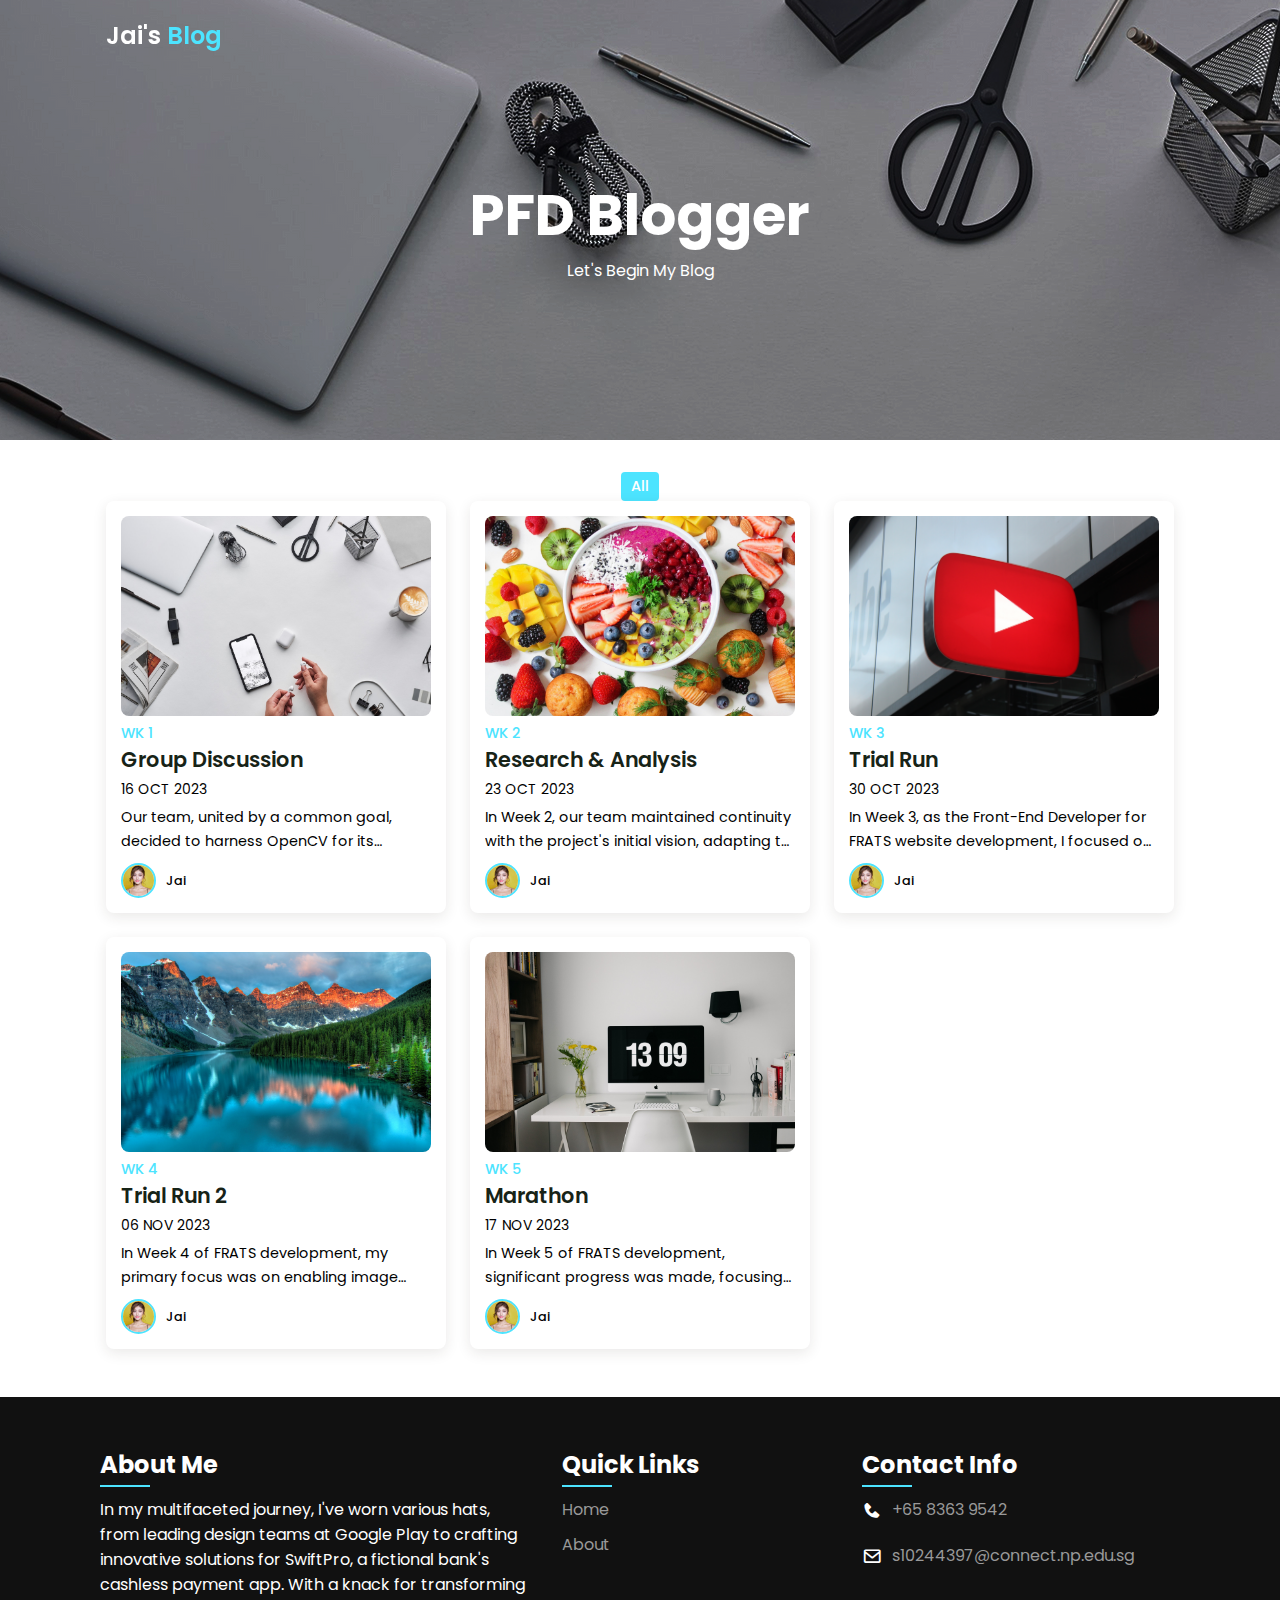
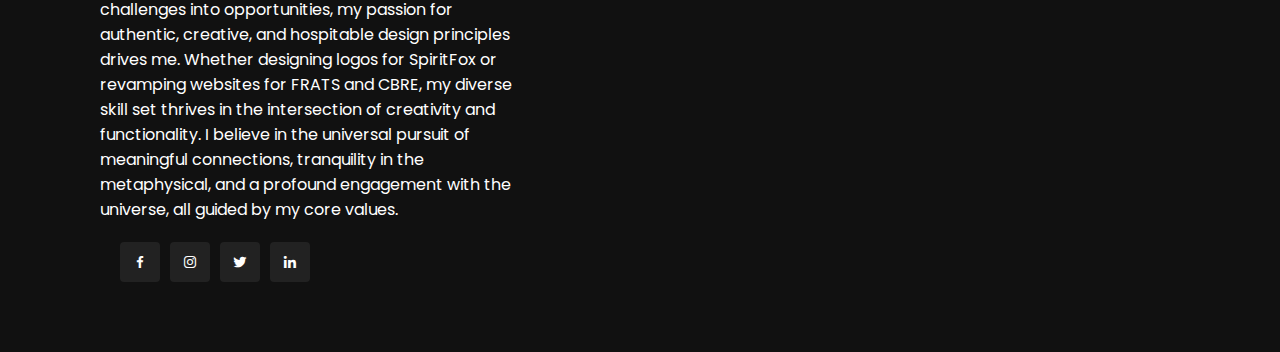
==== Blog-Tutorial-master/index.html @ bc8f225d "PFD BLOG Commit 1.1" ====
<!DOCTYPE html>
<html lang="en">

<head>
    <meta charset="UTF-8">
    <meta http-equiv="X-UA-Compatible" content="IE=edge">
    <meta name="viewport" content="width=device-width, initial-scale=1.0">
    <title>PFD Blogger</title>
    <!-- Box-icon -->
    <link href='https://unpkg.com/boxicons@2.1.4/css/boxicons.min.css' rel='stylesheet'>
    <link rel="stylesheet" href="style.css">
</head>

<body>
    <header>
        <div class="nav container">
            <a href="#" class="logo">Jai's <span>Blog</span></a>
        </div>
    </header>

    <section class="home" id="home">
        <div class="home-text container">
            <h2 class="home-title">PFD Blogger</h2>
            <span class="home-subtitle">Let's Begin My Blog</span>
        </div>
    </section>

    <div class="post-filter container">
        <span class="filter-item active-filter" data-filter="all">All</span>
    </div>

    <div class="post container">
        <!-- Post 1 -->

        <div class="post-box tech">
            <a href="wk1.html">
                <img src="images/img1.jpg" alt="" class="post-img">
                <h2 class="category">WK 1</h2>
                <a href="#" class="post-title">Group Discussion</a>
                <span class="post-date">16 Oct 2023</span>
                <p class="post-description">
                    Our team, united by a common goal, decided to harness OpenCV for its advanced facial recognition and
                    tracking capabilities. Key components include:
                </p>
                <div class="profile">
                    <img src="images/testi1.jpg" alt="" class="profile-img">
                    <span class="profile-name">Jai</span>
                </div>
            </a>
        </div>

        <!-- Post 2 -->

        <div class="post-box food">
            <a href="wk2.html">
                <img src="images/img2.jpg" alt="" class="post-img">
                <h2 class="category">WK 2</h2>
                <a href="#" class="post-title">Research & Analysis</a>
                <span class="post-date">23 Oct 2023</span>
                <p class="post-description">In Week 2, our team maintained continuity with the project's initial vision,
                    adapting to the
                    unavailability of a dedicated camera by using laptop or phone cameras temporarily. We established a
                    Git
                    repository for version control and collaborative efficiency.
                    <br><br> As the Front-End Developer, my focus was on creating a foundational HTML website using
                    laptop
                    cameras
                    for image capture. Simultaneously, I delved into extensive research on design aspects, including
                    aesthetic elements, color schemes, and user-friendly features. This thorough exploration ensures our
                    website is not only functional but also visually appealing and intuitive.
                    <br><br>
                    Moving forward, our team is poised for strategic enhancements based on the initial setup. The Git
                    repository will facilitate seamless collaboration, supporting our progress through project stages.
                    The
                    synergy between research, HTML implementation, and ongoing collaboration sets a solid foundation for
                    the
                    success of our Facial Recognition Attendance Taking System, emphasizing our commitment to delivering
                    a
                    robust, aesthetically pleasing, and user-friendly solution.
                </p>
                </p>
                <div class="profile">
                    <img src="images/testi1.jpg" alt="" class="profile-img">
                    <span class="profile-name">Jai</span>
                </div>
            </a>
        </div>

        <!-- Post 3 -->

        <div class="post-box food">
            <a href="wk3.html">
                <img src="images/img3.jpg" alt="" class="post-img">
                <h2 class="category">WK 3</h2>
                <a href="#" class="post-title">Trial Run</a>
                <span class="post-date">30 Oct 2023</span>
                <p class="post-description">In Week 3, as the Front-End Developer for FRATS website development, I
                    focused
                    on creating a visually appealing
                    and user-friendly interface. For the homepage, I crafted a clean design in line with FRATS'
                    identity,
                    utilizing
                    a white space background and the primary color, Purple. The main page design prioritized a seamless
                    and
                    intuitive user experience for capturing and uploading attendance photos. Additionally, I designed a
                    logo
                    featuring a human figure with a fingerprint, symbolizing our biometric focus and security
                    commitment.
                    FRATS aims
                    to offer a contactless, scalable, and affordable AI-powered attendance system. In the coming weeks,
                    I'll
                    continue refining the website's front-end for an enhanced user experience, sharing updates on
                    challenges
                    and
                    solutions.</p>
                <div class="profile">
                    <img src="images/testi1.jpg" alt="" class="profile-img">
                    <span class="profile-name">Jai</span>
                </div>
            </a>
        </div>

        <!-- Post 4 -->

        <div class="post-box news">
            <a href="wk4.html">
                <img src="images/img4.jpg" alt="" class="post-img">
                <h2 class="category">WK 4</h2>
                <a href="#" class="post-title">Trial Run 2</a>
                <span class="post-date">06 Nov 2023</span>
                <p class="post-description">In Week 4 of FRATS development, my primary focus was on enabling image
                    uploads
                    to the SQLite database
                    for OpenCV use. I enhanced functionality with a new "upload" button and user data entry.
                    Dissatisfied with the light theme, I revamped the interface with a full black background, a
                    red-orange color scheme, and a contrasting blue-purplish theme.

                    A challenge involves manual image insertion; the goal is seamless automation for a better user
                    experience and data integrity.

                    Moving forward, my focus is resolving this challenge, aiming for direct image insertion into the
                    SQLite database through Flask. Success will pave the way for integrating OpenCV into the FRATS
                    website, a crucial step in achieving project goals.

                    Throughout development, I am committed to providing detailed explanations, ensuring clarity in
                    database functionality integration and preparing for OpenCV incorporation into the FRATS website.
                </p>
                <div class="profile">
                    <img src="images/testi1.jpg" alt="" class="profile-img">
                    <span class="profile-name">Jai</span>
                </div>
            </a>
        </div>

        <!-- Post 5 -->

        <div class="post-box tech">
            <a href="wk5.html">
                <img src="images/img5.jpg" alt="" class="post-img">
                <h2 class="category">WK 5</h2>
                <a href="#" class="post-title">Marathon</a>
                <span class="post-date">17 Nov 2023</span>
                <p class="post-description">In Week 5 of FRATS development, significant progress was made, focusing on
                    crucial functionalities and
                    overcoming challenges. The first day addressed frontend challenges, enhancing responsiveness, and
                    resolving popup confirmation issues. Simultaneously, we successfully tackled image insertion into
                    the
                    SQLite3 database.
                    <br><br>
                    Over the next two days, efforts shifted to optimizing website responsiveness for various devices,
                    ensuring a seamless user experience. We expanded system capabilities by developing a signup and
                    login
                    system.
                    Challenges included communication gaps with Flask for the backend, requiring adjustments to HTML/CSS
                    code. Looking ahead, tasks include consolidating databases, implementing a notification system, and
                    addressing the "Forgot Password" feature.
                    <br><br>
                    The team remains dedicated to a meticulous approach, ensuring seamless integration of all FRATS
                    website
                    components. Valuable learning experiences from challenges underscore the collaborative effort
                    essential
                    for project success.
                </p>
                <div class="profile">
                    <img src="images/testi1.jpg" alt="" class="profile-img">
                    <span class="profile-name">Jai</span>
                </div>
            </a>
        </div>


    </div>

    <footer>
        <div class="footer-container">
            <div class="sec aboutus">
                <h2>About Me</h2>
                <p>In my multifaceted journey, I've worn various hats, from leading design teams at Google Play to
                    crafting innovative solutions for SwiftPro, a fictional bank's cashless payment app. With a knack
                    for transforming challenges into opportunities, my passion for authentic, creative, and hospitable
                    design principles drives me. Whether designing logos for SpiritFox or revamping websites for FRATS
                    and CBRE, my diverse skill set thrives in the intersection of creativity and functionality. I
                    believe in the universal pursuit of meaningful connections, tranquility in the metaphysical, and a
                    profound engagement with the universe, all guided by my core values.</p>
                <ul class="sci">
                    <li><a href="#"><i class="bx bxl-facebook"></i></a></li>
                    <li><a href="#"><i class="bx bxl-instagram"></i></a></li>
                    <li><a href="#"><i class="bx bxl-twitter"></i></a></li>
                    <li><a href="#"><i class="bx bxl-linkedin"></i></a></li>
                </ul>
            </div>
            <div class="sec quicklinks">
                <h2>Quick Links</h2>
                <ul>
                    <li><a href="#">Home</a></li>
                    <li><a href="#">About</a></li>
                </ul>
            </div>
            <div class="sec contactBx">
                <h2>Contact Info</h2>
                <ul class="info">
                    <li>
                        <span><i class='bx bxs-phone'></i></span>
                        <span>+65 8363 9542</span>
                    </li>
                    <li>
                        <span><i class='bx bx-envelope'></i></span>
                        <p><a href="mailto:codemyhobby9@gmail.com">s10244397@connect.np.edu.sg</a></p>
                    </li>
                </ul>
            </div>
        </div>
    </footer>

    <script src="https://cdnjs.cloudflare.com/ajax/libs/jquery/3.6.1/jquery.min.js"
        integrity="sha512-aVKKRRi/Q/YV+4mjoKBsE4x3H+BkegoM/em46NNlCqNTmUYADjBbeNefNxYV7giUp0VxICtqdrbqU7iVaeZNXA=="
        crossorigin="anonymous" referrerpolicy="no-referrer"></script>
    <script src="main.js"></script>
</body>

</html>
---- Blog-Tutorial-master/style.css ----
@import url('https://fonts.googleapis.com/css2?family=Poppins:ital,wght@0,600;0,700;1,400&display=swap');

* {
    font-family: 'Poppins', sans-serif;
    margin: 0;
    padding: 0;
    scroll-behavior: smooth;
    scroll-padding-top: 2rem;
    box-sizing: border-box;
}

/* root values */
:root {
    --container-color: #1a1e21;
    --second-color: rgba(77, 228, 255);
    --text-color: #172317;
    --bg-color: #fff;
}

::selection {
    color: var(--bg-color);
    background: var(--second-color);
}

a {
    text-decoration: none;
}

li {
    list-style: none;
}

img {
    width: 100%;
}

section {
    padding: 3rem 0 2rem;
}

.container {
    max-width: 1068px;
    margin: auto;
    width: 100%;
}

a {
    color: #fff;
}

/* Header */
header {
    position: fixed;
    top: 0;
    left: 0;
    width: 100%;
    z-index: 200;
}

header.shadow {
    background: var(--bg-color);
    box-shadow: 0 1px 4px hsl(0 4% 14% / 10%);
    transition: .5s;
}

header.shadow .logo {
    color: var(--text-color);
}

.nav {
    display: flex;
    align-items: center;
    justify-content: space-between;
    padding: 18px 0;
}

.logo {
    font-size: 1.5rem;
    font-weight: 600;
    color: var(--bg-color);
}

.logo span {
    color: var(--second-color);
}

.login {
    padding: 8px 14px;
    text-transform: uppercase;
    font-weight: 500;
    border-radius: 4px;
    background: var(--second-color);
    color: var(--bg-color);
}

.login:hover {
    background: hsl(199, 98%, 56%);
    transition: .5s;
}

.home {
    width: 100%;
    min-height: 440px;
    background: url("images/banner2.png");
    display: grid;
    justify-content: center;
    align-items: center;
}

.home-text {
    color: var(--bg-color);
    text-align: center;
}

.home-title {
    font-size: 3.5rem;
}

.home-subtitle {
    font-size: 1rem;
    font-weight: 400;
}

.about {
    position: relative;
    width: 100%;
    display: flex !important;
    justify-content: center;
    align-items: center;
}

.about .contentBx {
    max-width: 50%;
    width: 50%;
    text-align: left;
    padding-right: 40px;
}

.titleText {
    font-weight: 600;
    color: #111;
    font-size: 2rem;
    margin-bottom: 10px;
}

.title-text {
    color: #111;
    font-size: 0.75em;
}

.about .imgBx {
    position: relative;
    min-width: 50%;
    width: 50%;
    min-height: 500px;
}

.btn2 {
    position: relative;
    display: inline-block;
    margin-top: 30px;
    padding: 10px 30px;
    background: #fff;
    border: .8px solid #111;
    color: #333;
    text-decoration: none;
    transition: 0.5s;
}

.btn2:hover {
    background-color: var(--second-color);
    border: none;
    color: #fff;
}

.post-filter {
    display: flex;
    justify-content: center;
    align-items: center;
    column-gap: 1.5rem;
    margin-top: 2rem !important;
}

.filter-item {
    font-size: 0.9rem;
    font-weight: 500;
    cursor: pointer;
}

.active-filter {
    background: var(--second-color);
    color: var(--bg-color);
    padding: 4px 10px;
    border-radius: 4px;
}

.post {
    display: grid;
    grid-template-columns: repeat(auto-fit, minmax(280px, auto));
    justify-content: center;
    gap: 1.5rem;
}

.post-box {
    background: var(--bg-color);
    box-shadow: 0 4px 14px hsl(35deg 25% 15% / 10%);
    padding: 15px;
    border-radius: 0.5rem;
}

.post-img {
    width: 100%;
    height: 200px;
    object-fit: cover;
    object-position: center;
    border-radius: 0.5rem;
}

.category {
    font-size: 0.9rem;
    font-weight: 500;
    text-transform: uppercase;
    color: var(--second-color);
}

.post-title {
    font-size: 1.3rem;
    font-weight: 600;
    color: var(--text-color);
    display: -webkit-box;
    -webkit-line-clamp: 2;
    -webkit-box-orient: vertical;
    overflow: hidden;
}

.post-date {
    display: flex;
    font-size: 0.875rem;
    text-transform: uppercase;
    margin-top: 4px;
    font-weight: 400;
}

.post-description {
    font-size: 0.9rem;
    line-height: 1.5rem;
    margin: 5px 0 10px;
    display: -webkit-box;
    -webkit-line-clamp: 2;
    -webkit-box-orient: vertical;
    overflow: hidden;
}

.profile {
    display: flex;
    align-items: center;
    gap: 10px;
}

.profile-img {
    width: 35px;
    height: 35px;
    border-radius: 50%;
    object-fit: cover;
    object-position: center;
    border: 2px solid var(--second-color);
}

.profile-name {
    font-size: .8rem;
    font-weight: 500;
}

footer {
    position: relative;
    width: 100%;
    height: auto;
    padding: 50px 100px;
    margin-top: 3rem;
    background: #111;
    display: flex;
    font-family: sans-serif;
    justify-content: space-between;
}

.footer-container {
    display: flex;
    justify-content: space-between;
    flex-wrap: wrap;
    flex-direction: row;
}

.footer-container .sec {
    margin-right: 30px;
}

.footer-container .sec.aboutus {
    width: 40%;
}

.footer-container h2 {
    position: relative;
    color: #fff;
    margin-bottom: 15px;
}

.footer-container h2::before {
    content: '';
    position: absolute;
    bottom: -5px;
    left: 0;
    width: 50px;
    height: 2px;
    background: rgb(77, 228, 255);
}

footer p {
    color: #fff;
}

.sci {
    margin: 20px;
    display: flex;
}

.sci li {
    list-style: none;
}

.sci li a {
    display: inline-block;
    width: 40px;
    height: 40px;
    background: #222;
    display: flex;
    justify-content: center;
    align-items: center;
    margin-right: 10px;
    text-decoration: none;
    border-radius: 4px;
    transition: .5s;
}

.sci li a:hover {
    background: rgb(77, 228, 255);
}

.sci i a .bx {
    color: #fff;
    font-size: 20px;
}

.quicklinks {
    position: relative;
    width: 25%;
}

.quicklinks ul li {
    list-style: none;
}

.quicklinks ul li a {
    color: #999;
    text-decoration: none;
    margin-bottom: 10px;
    display: inline-block;
    transition: .3s;
}

.quicklinks ul li a:hover {
    color: #fff;
}

.footer-container .contactBx {
    width: calc(35% - 60px);
    margin-right: 0 !important;
}

.contactBx .info {
    position: relative;
}

.contactBx .info li {
    display: flex !important;
    margin-bottom: 16px;
}

.contactBx .info li span:nth-child(1) {
    color: #fff;
    font-size: 20px;
    margin-right: 10px;
}

.contactBx .info li span {
    color: #999;
}

.contactBx .info li a {
    color: #999;
    text-decoration: none;
    transition: .5s;
}

.contactBx .info li a:hover {
    color: #fff;
}

@media (max-width: 1060px) {
    .container {
        margin: 0 auto;
        width: 95%;
    }

    .home-text {
        width: 100%
    }
}

@media (max-width: 768px) {
    .nav {
        padding: 10px 0;
    }

    section {
        padding: 2rem 0 !important;
    }

    .header-content {
        margin-top: 3rem !important;
    }

    .home {
        min-height: 380px;
    }

    .home-title {
        font-size: 3rem;
    }

    .header-title {
        font-size: 2rem;
    }

    .header-img {
        height: 370px;
    }

    .about {
        flex-direction: column;
    }

    .about .contentBx {
        min-width: 100%;
        width: 100%;
        text-align: center;
        padding-right: 0px;
    }

    .about .contentBx,
    .about .imgBx {
        min-width: 100%;
        width: 100%;
        padding-right: 0px;
        text-align: center;
    }

    .about .imgBx {
        min-height: 250px;
    }

    .btn2 {
        margin-bottom: 30px;
    }

    .post-header {
        height: 435px;
    }

    .post-header {
        margin-top: 9rem !important;
    }
}

@media (max-width: 570px) {
    .post-header {
        height: 390px;
    }

    .header-title {
        width: 100%;
    }

    .header-img {
        height: 340px;
    }
}

@media (max-width: 396px) {
    .home-title {
        font-size: 2rem;
    }

    .home-subtitle {
        font-size: 0.9rem;
    }

    .home {
        min-height: 300px;
    }

    .post-box {
        padding: 10px;
    }

    .header-title {
        font-size: 1.4rem;
    }

    .header-img {
        height: 240px;
    }

    .post-header {
        height: 335px;
    }

    .header-img {
        height: 340px;
    }
}

/* Footer Media Query */
@media (max-width: 991px) {
    footer {
        padding: 40px;
        font-size: 20px;
    }

    footer .footer-container {
        flex-direction: column;
    }

    footer .footer-container .sec {
        margin-right: 0;
        margin-bottom: 40px;
    }

    footer .footer-container .sec.aboutus {
        width: 100% !important;
    }

    footer .footer-container .quicklinks {
        width: 100%;
    }

    footer .footer-container .contactBx {
        width: 100%;
    }
}
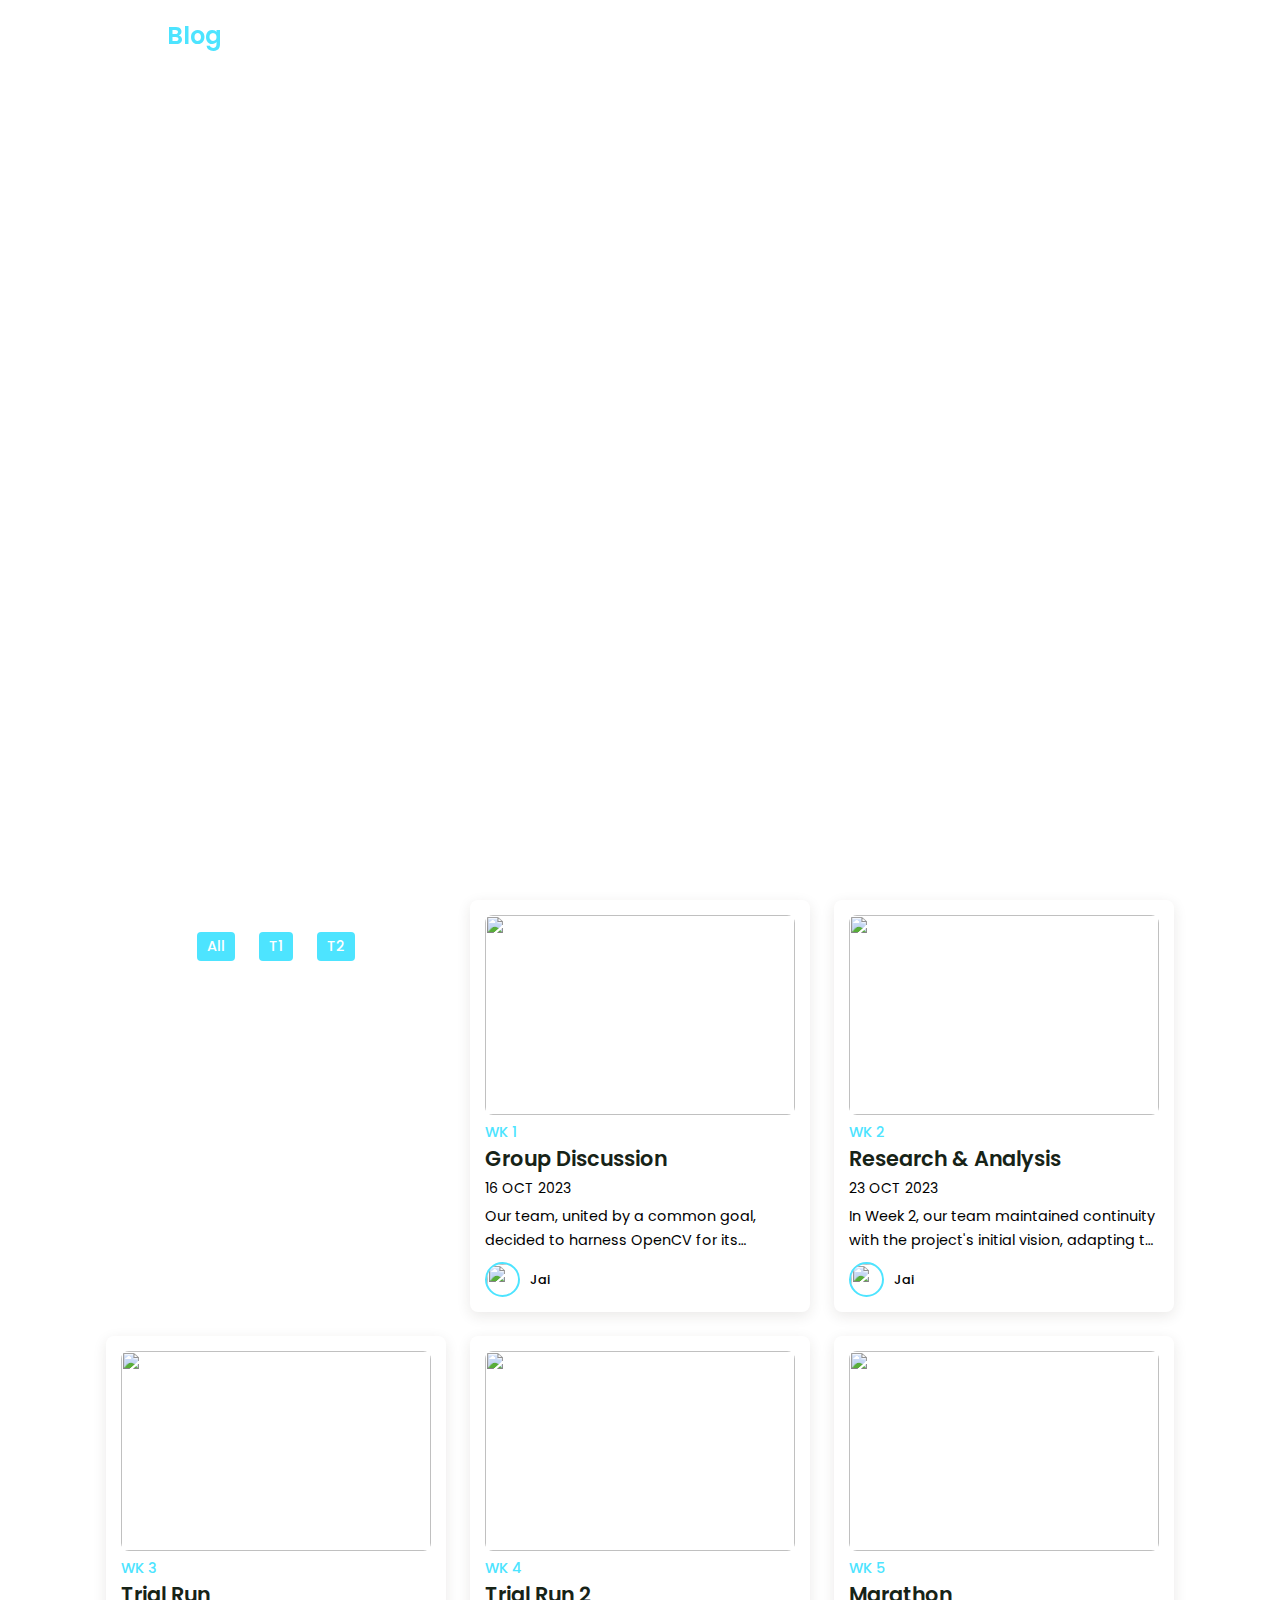
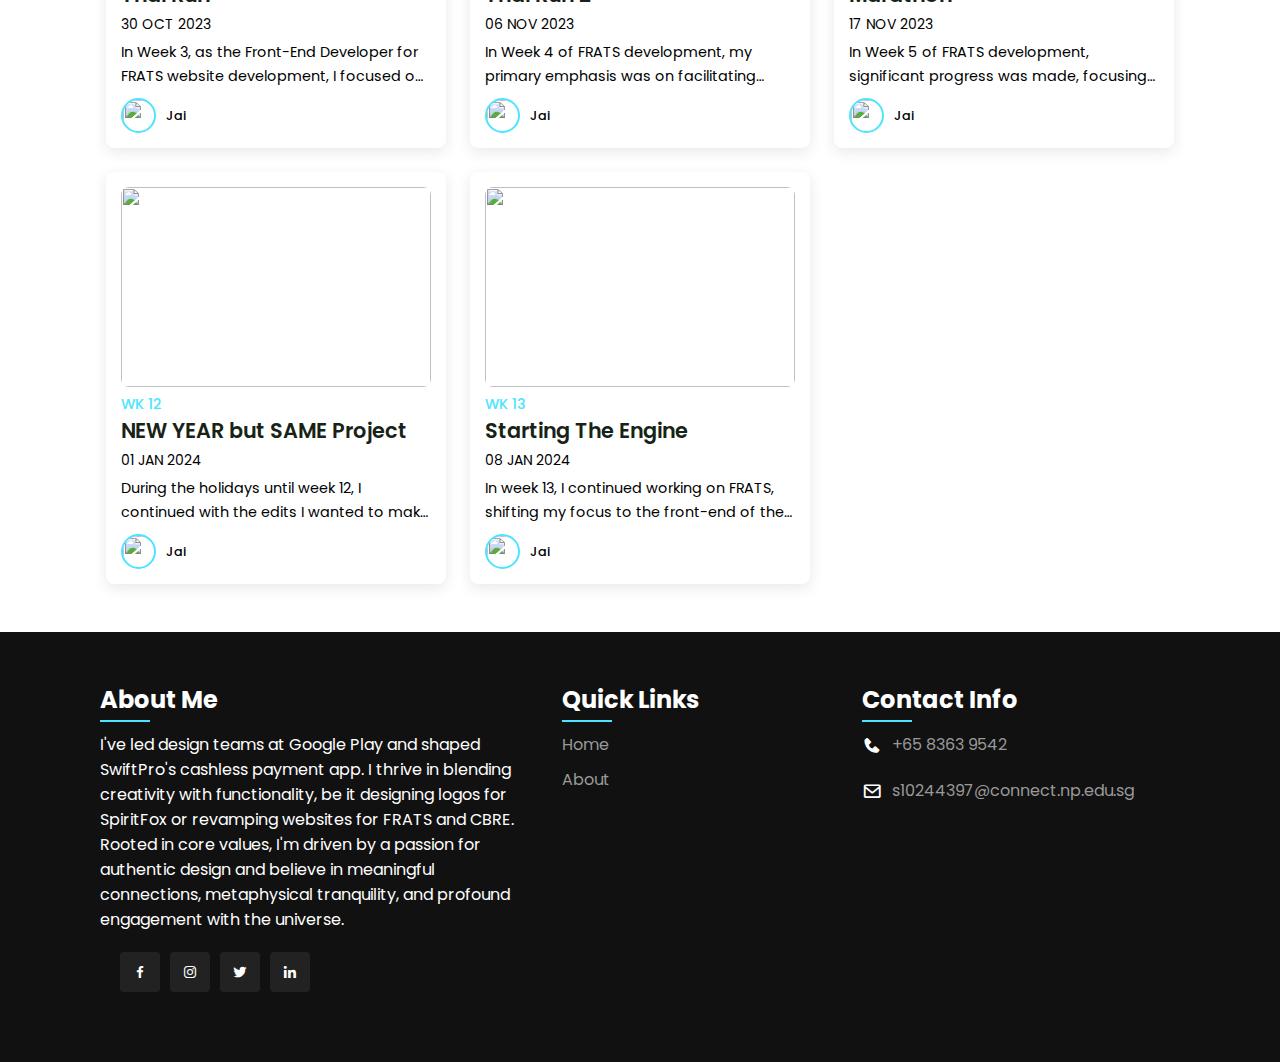
==== commit 3d8b9ccc: "PFD Blog Commit 1.2" ====
--- a/Blog-Tutorial-master/index.html
+++ b/Blog-Tutorial-master/index.html
@@ -14,7 +14,14 @@
 <body>
     <header>
         <div class="nav container">
-            <a href="#" class="logo">Jai's <span>Blog</span></a>
+            <a href="index.html" class="logo">Jai's <span>Blog</span></a>
+            <nav>
+                <ul>
+                    <li><a href="index.html">Home</a></li>
+                    <li><a href="index.html#post-container">Blogs</a></li>
+                    <li><a href="#footer">About</a></li>
+                </ul>
+            </nav>
         </div>
     </header>
 
@@ -25,25 +32,29 @@
         </div>
     </section>
 
-    <div class="post-filter container">
-        <span class="filter-item active-filter" data-filter="all">All</span>
-    </div>
-
-    <div class="post container">
+    <div class="post container" id="post-container">
+        <div class="post-filter container">
+            <span class="filter-item active-filter" data-filter="all">All</span>
+            <span class="filter-item active-filter" data-filter="all">T1</span>
+            <span class="filter-item active-filter" data-filter="all">T2</span>
+        </div>
+
         <!-- Post 1 -->
 
         <div class="post-box tech">
             <a href="wk1.html">
-                <img src="images/img1.jpg" alt="" class="post-img">
+                <img src="https://img.freepik.com//free-vector//new-app-development-desktop_23-2148684987.jpg" alt=""
+                    class="post-img">
                 <h2 class="category">WK 1</h2>
                 <a href="#" class="post-title">Group Discussion</a>
                 <span class="post-date">16 Oct 2023</span>
                 <p class="post-description">
-                    Our team, united by a common goal, decided to harness OpenCV for its advanced facial recognition and
+                    Our team, united by a common goal, decided to harness OpenCV for its advanced facial recognition
+                    and
                     tracking capabilities. Key components include:
                 </p>
                 <div class="profile">
-                    <img src="images/testi1.jpg" alt="" class="profile-img">
+                    <img src="C://Users//JAI_N//Downloads//MicrosoftTeams-image (1).png//" alt="" class="profile-img">
                     <span class="profile-name">Jai</span>
                 </div>
             </a>
@@ -53,34 +64,42 @@
 
         <div class="post-box food">
             <a href="wk2.html">
-                <img src="images/img2.jpg" alt="" class="post-img">
+                <img src="https://img.freepik.com//free-vector//hand-drawn-flat-design-erp-illustration_52683-84602.jpg?size=626&ext=jpg&ga=GA1.1.632798143.1704931200&semt=ais"
+                    alt="" class="post-img">
                 <h2 class="category">WK 2</h2>
                 <a href="#" class="post-title">Research & Analysis</a>
                 <span class="post-date">23 Oct 2023</span>
-                <p class="post-description">In Week 2, our team maintained continuity with the project's initial vision,
+                <p class="post-description">In Week 2, our team maintained continuity with the project's initial
+                    vision,
                     adapting to the
-                    unavailability of a dedicated camera by using laptop or phone cameras temporarily. We established a
+                    unavailability of a dedicated camera by using laptop or phone cameras temporarily. We
+                    established a
                     Git
                     repository for version control and collaborative efficiency.
                     <br><br> As the Front-End Developer, my focus was on creating a foundational HTML website using
                     laptop
                     cameras
                     for image capture. Simultaneously, I delved into extensive research on design aspects, including
-                    aesthetic elements, color schemes, and user-friendly features. This thorough exploration ensures our
+                    aesthetic elements, color schemes, and user-friendly features. This thorough exploration ensures
+                    our
                     website is not only functional but also visually appealing and intuitive.
                     <br><br>
-                    Moving forward, our team is poised for strategic enhancements based on the initial setup. The Git
-                    repository will facilitate seamless collaboration, supporting our progress through project stages.
+                    Moving forward, our team is poised for strategic enhancements based on the initial setup. The
+                    Git
+                    repository will facilitate seamless collaboration, supporting our progress through project
+                    stages.
                     The
-                    synergy between research, HTML implementation, and ongoing collaboration sets a solid foundation for
+                    synergy between research, HTML implementation, and ongoing collaboration sets a solid foundation
+                    for
                     the
-                    success of our Facial Recognition Attendance Taking System, emphasizing our commitment to delivering
+                    success of our Facial Recognition Attendance Taking System, emphasizing our commitment to
+                    delivering
                     a
                     robust, aesthetically pleasing, and user-friendly solution.
                 </p>
                 </p>
                 <div class="profile">
-                    <img src="images/testi1.jpg" alt="" class="profile-img">
+                    <img src="c:\\Users\\JAI_N\\Downloads\\photo_6115993125987137849_y.jpg" alt="" class="profile-img">
                     <span class="profile-name">Jai</span>
                 </div>
             </a>
@@ -90,7 +109,8 @@
 
         <div class="post-box food">
             <a href="wk3.html">
-                <img src="images/img3.jpg" alt="" class="post-img">
+                <img src="https://img.freepik.com//free-vector//web-development-programmer-engineering-coding-website-augmented-reality-interface-screens-developer-project-engineer-programming-software-application-design-cartoon-illustration_107791-3863.jpg?size=626&ext=jpg&ga=GA1.1.1412446893.1704844800&semt=ais"
+                    alt="" class="post-img">
                 <h2 class="category">WK 3</h2>
                 <a href="#" class="post-title">Trial Run</a>
                 <span class="post-date">30 Oct 2023</span>
@@ -100,21 +120,24 @@
                     and user-friendly interface. For the homepage, I crafted a clean design in line with FRATS'
                     identity,
                     utilizing
-                    a white space background and the primary color, Purple. The main page design prioritized a seamless
-                    and
-                    intuitive user experience for capturing and uploading attendance photos. Additionally, I designed a
+                    a white space background and the primary color, Purple. The main page design prioritized a
+                    seamless
+                    and
+                    intuitive user experience for capturing and uploading attendance photos. Additionally, I
+                    designed a
                     logo
                     featuring a human figure with a fingerprint, symbolizing our biometric focus and security
                     commitment.
                     FRATS aims
-                    to offer a contactless, scalable, and affordable AI-powered attendance system. In the coming weeks,
+                    to offer a contactless, scalable, and affordable AI-powered attendance system. In the coming
+                    weeks,
                     I'll
                     continue refining the website's front-end for an enhanced user experience, sharing updates on
                     challenges
                     and
                     solutions.</p>
                 <div class="profile">
-                    <img src="images/testi1.jpg" alt="" class="profile-img">
+                    <img src="c:\\Users\\JAI_N\\Downloads\\photo_6115993125987137849_y.jpg" alt="" class="profile-img">
                     <span class="profile-name">Jai</span>
                 </div>
             </a>
@@ -124,29 +147,34 @@
 
         <div class="post-box news">
             <a href="wk4.html">
-                <img src="images/img4.jpg" alt="" class="post-img">
+                <img src="https://cdni.iconscout.com//illustration//premium//thumb//man-coder-programming-on-computer-7771249-6200255.png"
+                    alt="" class="post-img">
                 <h2 class="category">WK 4</h2>
                 <a href="#" class="post-title">Trial Run 2</a>
                 <span class="post-date">06 Nov 2023</span>
-                <p class="post-description">In Week 4 of FRATS development, my primary focus was on enabling image
-                    uploads
-                    to the SQLite database
-                    for OpenCV use. I enhanced functionality with a new "upload" button and user data entry.
-                    Dissatisfied with the light theme, I revamped the interface with a full black background, a
-                    red-orange color scheme, and a contrasting blue-purplish theme.
-
-                    A challenge involves manual image insertion; the goal is seamless automation for a better user
-                    experience and data integrity.
-
-                    Moving forward, my focus is resolving this challenge, aiming for direct image insertion into the
-                    SQLite database through Flask. Success will pave the way for integrating OpenCV into the FRATS
-                    website, a crucial step in achieving project goals.
-
-                    Throughout development, I am committed to providing detailed explanations, ensuring clarity in
-                    database functionality integration and preparing for OpenCV incorporation into the FRATS website.
-                </p>
-                <div class="profile">
-                    <img src="images/testi1.jpg" alt="" class="profile-img">
+                <p class="post-description">In Week 4 of FRATS development, my primary emphasis was on facilitating
+                    image uploads to the SQLite
+                    database to seamlessly integrate with OpenCV functionalities. I improved functionality by
+                    introducing a
+                    new "upload" button and refining user data entry. Dissatisfied with the light theme, I revamped the
+                    interface with a sleek black background, a dynamic red-orange color scheme, and an accentuating
+                    blue-purplish theme.
+                    <br><br>
+                    A persistent challenge involves manual image insertion, prompting a renewed commitment to achieving
+                    seamless automation for an enhanced user experience and data integrity.
+                    <br><br>
+                    Moving forward, my development focus will be on addressing this challenge directly, aiming for
+                    streamlined automation of image insertion into the SQLite database. Success in this endeavor will be
+                    a
+                    significant step towards integrating OpenCV into the FRATS website, a crucial milestone in achieving
+                    project goals.
+                    <br><br>
+                    Throughout the ongoing development phase, my commitment remains unwavering in providing detailed
+                    explanations, ensuring clarity in the integration of database functionalities, and preparing for the
+                    seamless incorporation of OpenCV into the FRATS website.
+                </p>
+                <div class="profile">
+                    <img src="c:\\Users\\JAI_N\\Downloads\\photo_6115993125987137849_y.jpg" alt="" class="profile-img">
                     <span class="profile-name">Jai</span>
                 </div>
             </a>
@@ -156,23 +184,30 @@
 
         <div class="post-box tech">
             <a href="wk5.html">
-                <img src="images/img5.jpg" alt="" class="post-img">
+                <img src="https://img.freepik.com//free-vector//software-engineer-statistician-visualizer-analyst-working-project-big-data-conference-big-data-presentation-data-science-concept-bright-vibrant-violet-isolated-illustration_335657-391.jpg?size=626&ext=jpg&ga=GA1.1.1803636316.1700956800&semt=ais"
+                    alt="" class="post-img">
                 <h2 class="category">WK 5</h2>
                 <a href="#" class="post-title">Marathon</a>
                 <span class="post-date">17 Nov 2023</span>
-                <p class="post-description">In Week 5 of FRATS development, significant progress was made, focusing on
+                <p class="post-description">In Week 5 of FRATS development, significant progress was made, focusing
+                    on
                     crucial functionalities and
-                    overcoming challenges. The first day addressed frontend challenges, enhancing responsiveness, and
-                    resolving popup confirmation issues. Simultaneously, we successfully tackled image insertion into
+                    overcoming challenges. The first day addressed frontend challenges, enhancing responsiveness,
+                    and
+                    resolving popup confirmation issues. Simultaneously, we successfully tackled image insertion
+                    into
                     the
                     SQLite3 database.
                     <br><br>
-                    Over the next two days, efforts shifted to optimizing website responsiveness for various devices,
+                    Over the next two days, efforts shifted to optimizing website responsiveness for various
+                    devices,
                     ensuring a seamless user experience. We expanded system capabilities by developing a signup and
                     login
                     system.
-                    Challenges included communication gaps with Flask for the backend, requiring adjustments to HTML/CSS
-                    code. Looking ahead, tasks include consolidating databases, implementing a notification system, and
+                    Challenges included communication gaps with Flask for the backend, requiring adjustments to
+                    HTML/CSS
+                    code. Looking ahead, tasks include consolidating databases, implementing a notification system,
+                    and
                     addressing the "Forgot Password" feature.
                     <br><br>
                     The team remains dedicated to a meticulous approach, ensuring seamless integration of all FRATS
@@ -182,31 +217,101 @@
                     for project success.
                 </p>
                 <div class="profile">
-                    <img src="images/testi1.jpg" alt="" class="profile-img">
-                    <span class="profile-name">Jai</span>
-                </div>
-            </a>
-        </div>
-
+                    <img src="c:\\Users\\JAI_N\\Downloads\\photo_6115993125987137849_y.jpg" alt="" class="profile-img">
+                    <span class="profile-name">Jai</span>
+                </div>
+            </a>
+        </div>
+
+        <!-- Post 12 -->
+
+        <div class="post-box tech">
+            <a href="wk12.html">
+                <img src="https://img.freepik.com//free-vector//project-management-business-process-planning-workflow-organization-colleagues-working-together-teamwork_335657-2469.jpg"
+                    alt="" class="post-img">
+                <h2 class="category">WK 12</h2>
+                <a href="#" class="post-title">NEW YEAR but SAME Project</a>
+                <span class="post-date">01 Jan 2024</span>
+                <p class="post-description">During the holidays until week 12, I continued with the edits I wanted to
+                    make on the FRATS website. I
+                    focused on designing the front-end of the website, enhancing the user interface. I made corrections
+                    to
+                    the HTML, refining the layout to cater to logged-in users. Additionally, I improved the user
+                    experience
+                    by eliminating the need for users to manually input their names when uploading images. Now, the
+                    user's
+                    name is automatically saved in the session, and upon login, both the name and image are seamlessly
+                    uploaded to the database.
+                    <br><br>
+                    To enhance the aesthetics of the website, my main focus during week 12 was to continue from where I
+                    left
+                    off during my holidays. I dedicated my efforts to making the website more user-friendly and visually
+                    appealing. Each day, I worked on implementing changes to enhance the overall aesthetics of the
+                    website,
+                    ensuring it meets both functional and visual expectations. Week 12 involved a continuous refinement
+                    process, building on the changes initiated during the holiday period.
+                </p>
+                <div class="profile">
+                    <img src="c:\\Users\\JAI_N\\Downloads\\photo_6115993125987137849_y.jpg" alt="" class="profile-img">
+                    <span class="profile-name">Jai</span>
+                </div>
+            </a>
+        </div>
+
+        <!-- Post 5 -->
+
+        <div class="post-box tech">
+            <a href="wk13.html">
+                <img src="https://img.freepik.com//free-vector//people-starting-business-project_23-2148866842.jpg"
+                    alt="" class="post-img">
+                <h2 class="category">WK 13</h2>
+                <a href="#" class="post-title">Starting The Engine</a>
+                <span class="post-date">08 Jan 2024</span>
+                <p class="post-description">
+                    In week 13, I continued working on FRATS, shifting my focus to the front-end of the website. I aimed
+                    to
+                    improve user interaction by adding pop-up messages. Using Flask, HTML, and Bootstrap, I successfully
+                    implemented pop-up messages to provide real-time feedback to users. For instance, a green pop-up
+                    message
+                    indicates a successful image upload, while a brown one signals an issue with incorrect username or
+                    password entries. Designing the front-end with these dynamic elements adds a layer of complexity
+                    compared to static HTML/CSS/JavaScript, but it significantly enhances the overall user experience.
+                    <br><br>
+                    During week 13, I had an additional project task involving the design of an attendance sheet. I
+                    began by
+                    researching various attendance dashboard designs on websites, and I conceptualized a dashboard that
+                    showcases employee details such as their company ID/pass, including a picture, name, IC, and other
+                    relevant information. The envisioned design allows users to click on their IC/pass softcopy,
+                    redirecting
+                    them to a page displaying their check-in and check-out times. This project is currently in progress,
+                    and
+                    I anticipate its completion by the next week, pending the remaining work that needs to be done.
+                </p>
+                <div class="profile">
+                    <img src="c:\\Users\\JAI_N\\Downloads\\photo_6115993125987137849_y.jpg" alt="" class="profile-img">
+                    <span class="profile-name">Jai</span>
+                </div>
+            </a>
+        </div>
 
     </div>
 
-    <footer>
+
+    <footer id="footer">
         <div class="footer-container">
             <div class="sec aboutus">
                 <h2>About Me</h2>
-                <p>In my multifaceted journey, I've worn various hats, from leading design teams at Google Play to
-                    crafting innovative solutions for SwiftPro, a fictional bank's cashless payment app. With a knack
-                    for transforming challenges into opportunities, my passion for authentic, creative, and hospitable
-                    design principles drives me. Whether designing logos for SpiritFox or revamping websites for FRATS
-                    and CBRE, my diverse skill set thrives in the intersection of creativity and functionality. I
-                    believe in the universal pursuit of meaningful connections, tranquility in the metaphysical, and a
-                    profound engagement with the universe, all guided by my core values.</p>
+                <p>
+                    I've led design teams at Google Play and shaped SwiftPro's cashless payment app.
+                    I thrive in blending creativity with functionality, be it designing logos for
+                    SpiritFox or revamping websites for FRATS and CBRE. Rooted in core values,
+                    I'm driven by a passion for authentic design and believe in meaningful connections,
+                    metaphysical tranquility, and profound engagement with the universe.</p>
                 <ul class="sci">
-                    <li><a href="#"><i class="bx bxl-facebook"></i></a></li>
-                    <li><a href="#"><i class="bx bxl-instagram"></i></a></li>
-                    <li><a href="#"><i class="bx bxl-twitter"></i></a></li>
-                    <li><a href="#"><i class="bx bxl-linkedin"></i></a></li>
+                    <li><a href="https://www.facebook.com//"><i class="bx bxl-facebook"></i></a></li>
+                    <li><a href="https://www.instagram.com//"><i class="bx bxl-instagram"></i></a></li>
+                    <li><a href="https://twitter.com//"><i class="bx bxl-twitter"></i></a></li>
+                    <li><a href="https://www.linkedin.com//"><i class="bx bxl-linkedin"></i></a></li>
                 </ul>
             </div>
             <div class="sec quicklinks">
@@ -221,11 +326,11 @@
                 <ul class="info">
                     <li>
                         <span><i class='bx bxs-phone'></i></span>
-                        <span>+65 8363 9542</span>
+                        <p><a href="https://web.whatsapp.com//">+65 8363 9542</a></p>
                     </li>
                     <li>
                         <span><i class='bx bx-envelope'></i></span>
-                        <p><a href="mailto:codemyhobby9@gmail.com">s10244397@connect.np.edu.sg</a></p>
+                        <p><a href="mailto:s10244397@connect.np.edu.sg">s10244397@connect.np.edu.sg</a></p>
                     </li>
                 </ul>
             </div>
--- a/Blog-Tutorial-master/style.css
+++ b/Blog-Tutorial-master/style.css
@@ -74,6 +74,23 @@
     padding: 18px 0;
 }
 
+nav ul {
+    list-style: none;
+    margin: 0;
+    padding: 0;
+    display: flex;
+}
+
+nav li {
+    margin: 0 15px;
+}
+
+nav a {
+    text-decoration: none;
+    color: #fff;
+    font-size: 1rem;
+}
+
 .logo {
     font-size: 1.5rem;
     font-weight: 600;
@@ -98,14 +115,22 @@
     transition: .5s;
 }
 
+/* Add these rules to your style.css file */
+
 .home {
     width: 100%;
     min-height: 440px;
-    background: url("images/banner2.png");
+    height: 100vh;
+    /* Set height to full viewport height */
+    background: url("https://preview.redd.it/w52vxsl1hyn91.png?auto=webp&s=66ea415bd5cc2737ed091e7c5f90b53cd69a4662");
+    background-size: cover;
+    background-position: center;
     display: grid;
     justify-content: center;
     align-items: center;
 }
+
+
 
 .home-text {
     color: var(--bg-color);
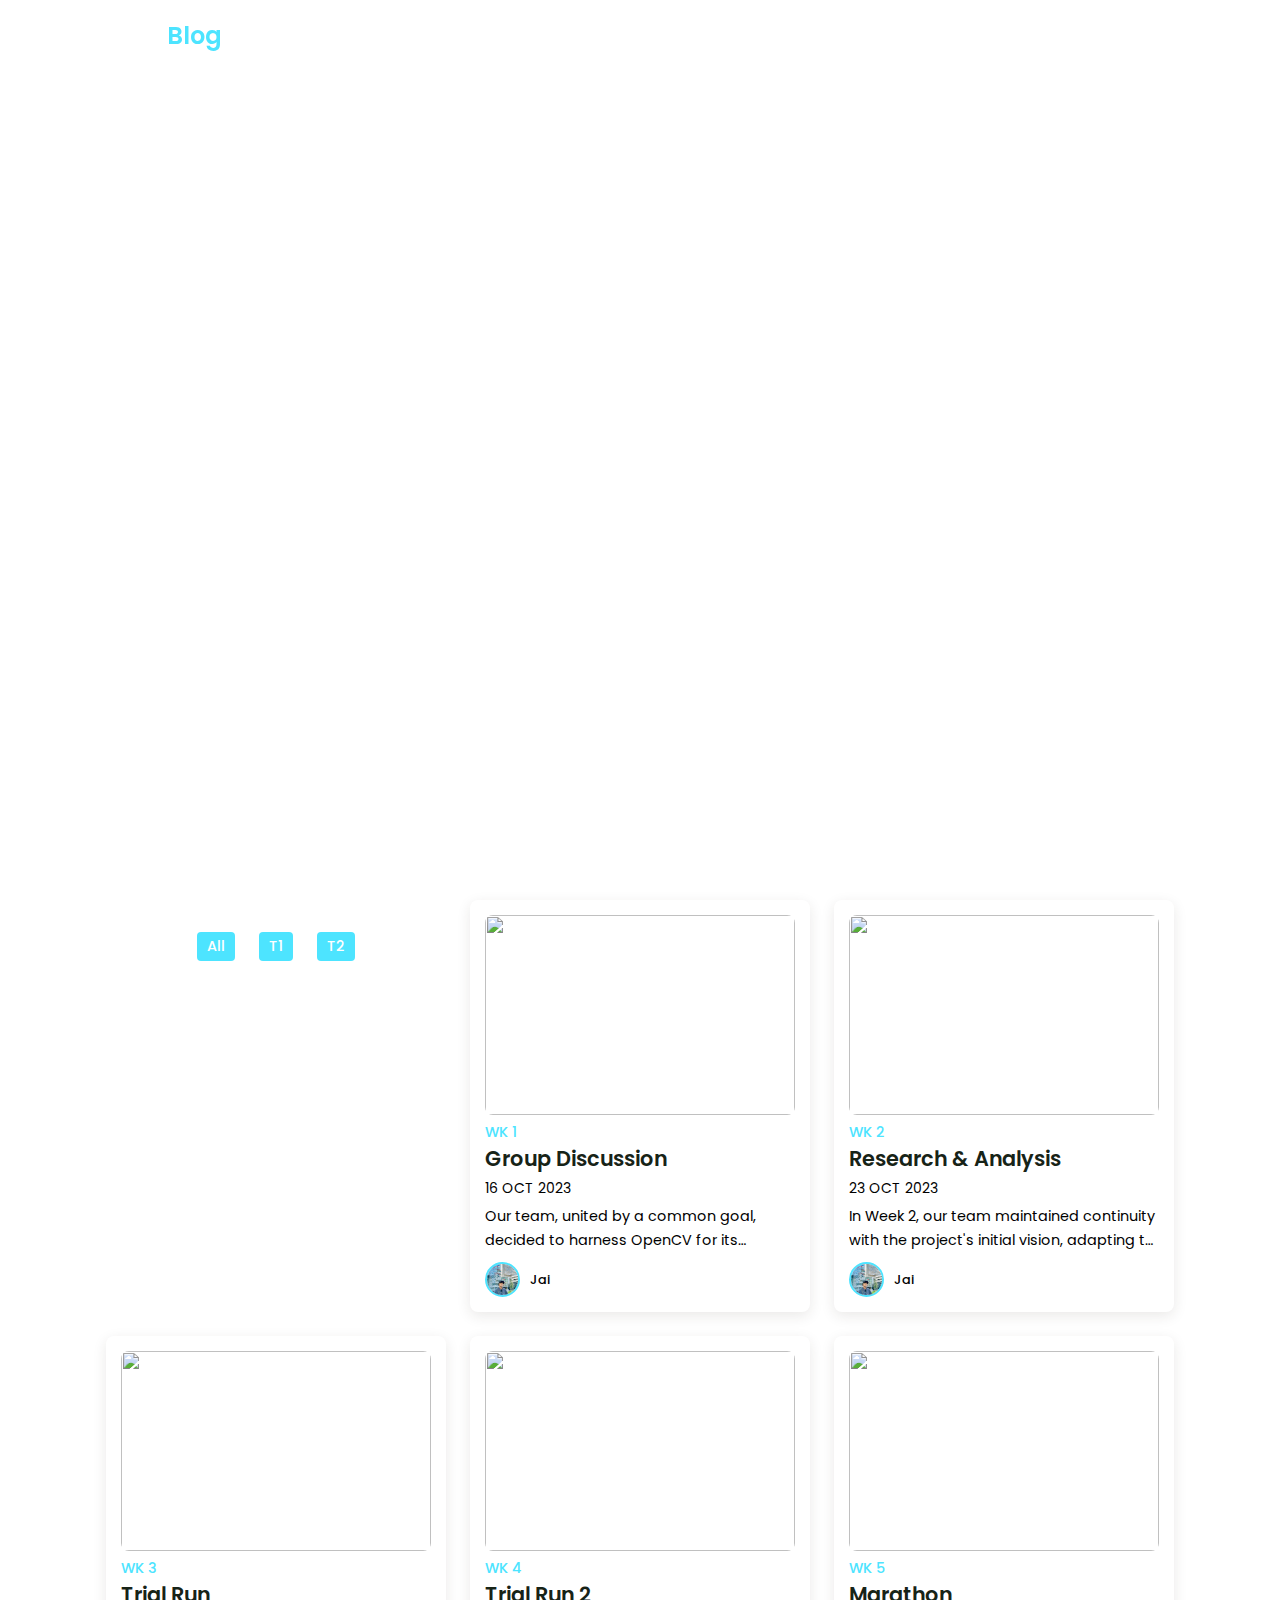
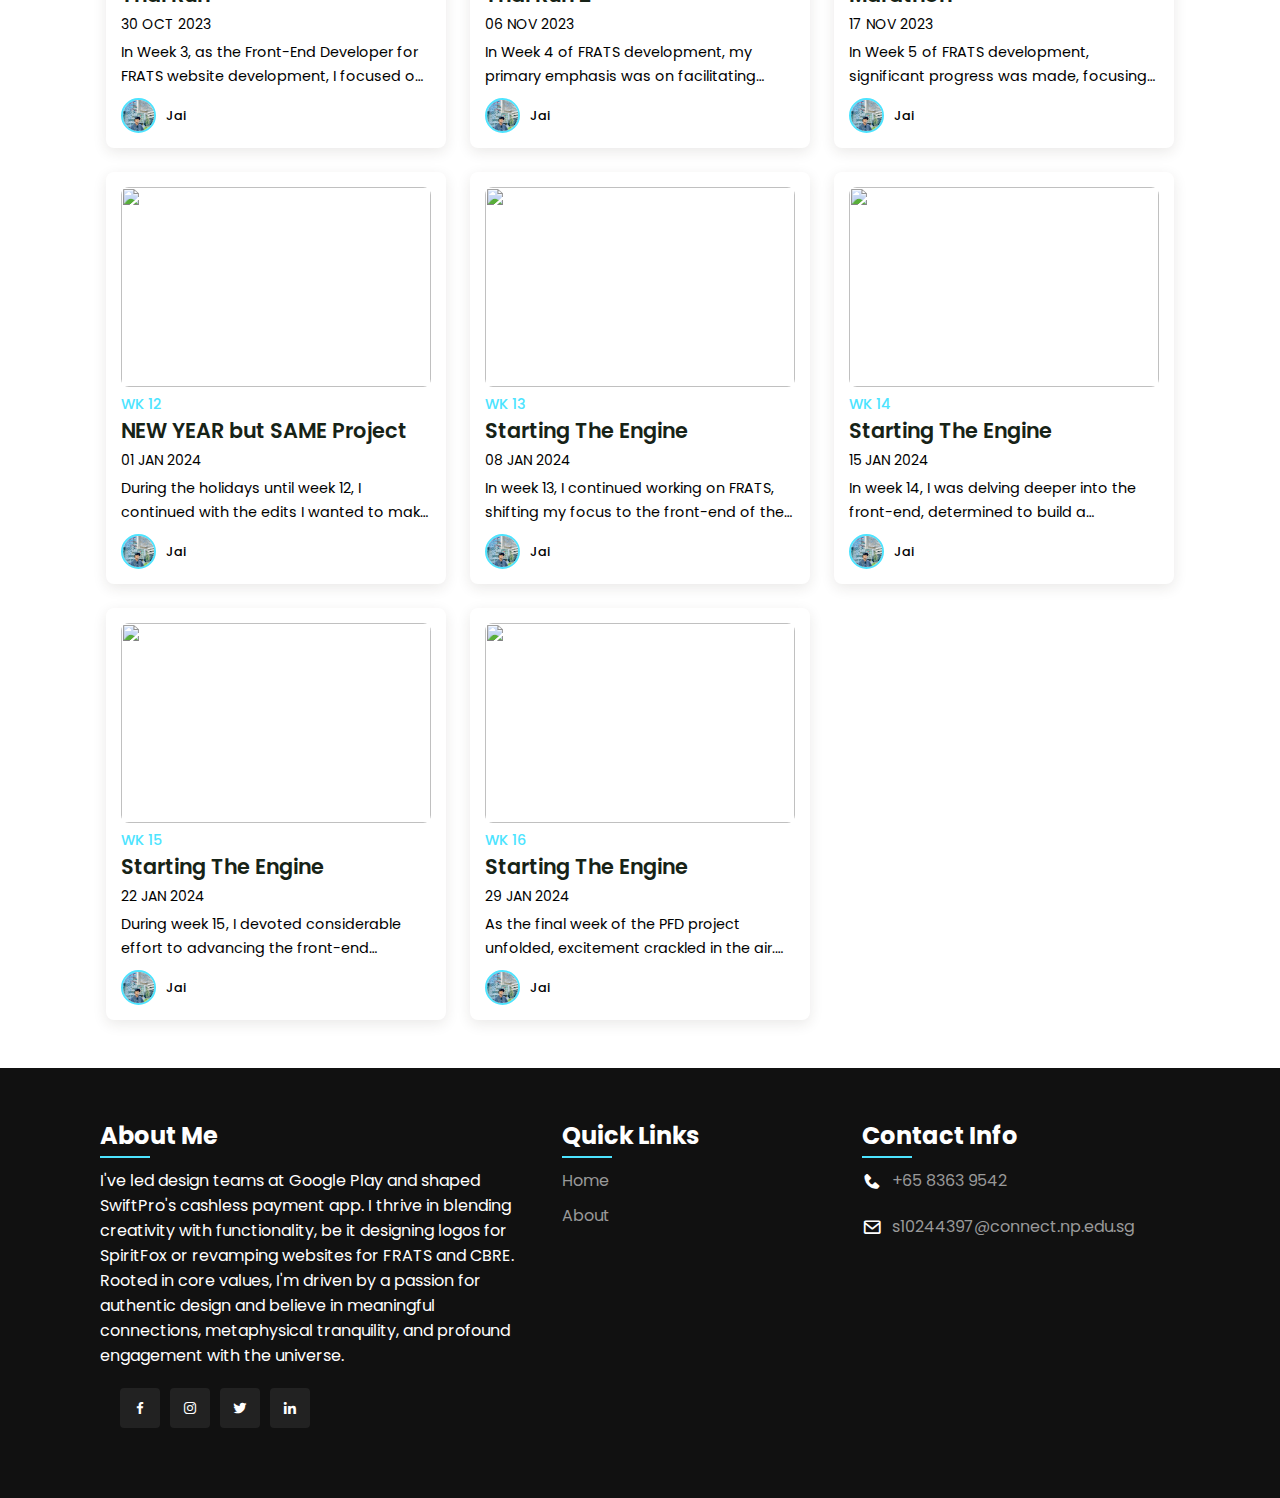
==== commit abcf5941: "Commit 2.0" ====
--- a/Blog-Tutorial-master/index.html
+++ b/Blog-Tutorial-master/index.html
@@ -39,6 +39,7 @@
             <span class="filter-item active-filter" data-filter="all">T2</span>
         </div>
 
+
         <!-- Post 1 -->
 
         <div class="post-box tech">
@@ -54,7 +55,7 @@
                     tracking capabilities. Key components include:
                 </p>
                 <div class="profile">
-                    <img src="C://Users//JAI_N//Downloads//MicrosoftTeams-image (1).png//" alt="" class="profile-img">
+                    <img src="./images/image1.png" alt="" class="profile-img">
                     <span class="profile-name">Jai</span>
                 </div>
             </a>
@@ -99,7 +100,7 @@
                 </p>
                 </p>
                 <div class="profile">
-                    <img src="c:\\Users\\JAI_N\\Downloads\\photo_6115993125987137849_y.jpg" alt="" class="profile-img">
+                    <img src="./images/image1.png" alt="" class="profile-img">
                     <span class="profile-name">Jai</span>
                 </div>
             </a>
@@ -137,7 +138,7 @@
                     and
                     solutions.</p>
                 <div class="profile">
-                    <img src="c:\\Users\\JAI_N\\Downloads\\photo_6115993125987137849_y.jpg" alt="" class="profile-img">
+                    <img src="./images/image1.png" alt="" class="profile-img">
                     <span class="profile-name">Jai</span>
                 </div>
             </a>
@@ -174,7 +175,7 @@
                     seamless incorporation of OpenCV into the FRATS website.
                 </p>
                 <div class="profile">
-                    <img src="c:\\Users\\JAI_N\\Downloads\\photo_6115993125987137849_y.jpg" alt="" class="profile-img">
+                    <img src="./images/image1.png" alt="" class="profile-img">
                     <span class="profile-name">Jai</span>
                 </div>
             </a>
@@ -217,7 +218,7 @@
                     for project success.
                 </p>
                 <div class="profile">
-                    <img src="c:\\Users\\JAI_N\\Downloads\\photo_6115993125987137849_y.jpg" alt="" class="profile-img">
+                    <img src="./images/image1.png" alt="" class="profile-img">
                     <span class="profile-name">Jai</span>
                 </div>
             </a>
@@ -252,13 +253,13 @@
                     process, building on the changes initiated during the holiday period.
                 </p>
                 <div class="profile">
-                    <img src="c:\\Users\\JAI_N\\Downloads\\photo_6115993125987137849_y.jpg" alt="" class="profile-img">
-                    <span class="profile-name">Jai</span>
-                </div>
-            </a>
-        </div>
-
-        <!-- Post 5 -->
+                    <img src="./images/image1.png" alt="" class="profile-img">
+                    <span class="profile-name">Jai</span>
+                </div>
+            </a>
+        </div>
+
+        <!-- Post 13 -->
 
         <div class="post-box tech">
             <a href="wk13.html">
@@ -288,14 +289,179 @@
                     I anticipate its completion by the next week, pending the remaining work that needs to be done.
                 </p>
                 <div class="profile">
-                    <img src="c:\\Users\\JAI_N\\Downloads\\photo_6115993125987137849_y.jpg" alt="" class="profile-img">
-                    <span class="profile-name">Jai</span>
-                </div>
-            </a>
-        </div>
-
+                    <img src="./images/image1.png" alt="" class="profile-img">
+                    <span class="profile-name">Jai</span>
+                </div>
+            </a>
+        </div>
+
+
+        <!-- Post 14 -->
+
+        <div class="post-box tech">
+            <a href="wk14.html">
+                <img src="https://img.freepik.com/premium-vector/agile-project-management-process-communication-teamwork-business-process-isometric-illustration_202279-86.jpg"
+                    alt="" class="post-img">
+                <h2 class="category">WK 14</h2>
+                <a href="#" class="post-title">Starting The Engine</a>
+                <span class="post-date">15 Jan 2024</span>
+                <p class="post-description">
+                    In week 14, I was delving deeper into the front-end, determined to build a comprehensive attendance
+                    dashboard for administrative users. This feature promises to revolutionize the workflow by offering
+                    a
+                    central hub for accessing and reviewing employee attendance records, including daily check-in and
+                    check-out times.
+                    <br><br>
+                    However, the road to implementation wasn't without its roadblocks. Unyielding bugs and errors
+                    cropped
+                    up, demanding my time and focus to troubleshoot and resolve. While frustrating at times, these
+                    challenges presented valuable learning opportunities, deepening my understanding of the codebase and
+                    its
+                    intricacies.
+                    <br><br>
+                    Despite the bumps along the way, the potential impact of the attendance dashboard remains a powerful
+                    motivator. Once integrated, it will transform administrative tasks, empowering them to effortlessly
+                    monitor and manage employee attendance data on a single platform. This centralized approach promises
+                    to
+                    significantly streamline the process, leading to greater efficiency and improved organizational
+                    oversight.
+                    <br><br>
+                    As Week 14 draws to a close, my unwavering focus remains on refining the code and ensuring a
+                    seamless
+                    integration of the attendance feature. Debugging complexities are inevitable, but my commitment to
+                    this
+                    pivotal enhancement remains steadfast. The successful implementation of this feature marks a
+                    significant
+                    leap forward in website functionality, catering specifically to the needs of administrative users
+                    and
+                    fostering a more efficient and optimized approach to attendance management.
+                </p>
+                <div class="profile">
+                    <img src="./images/image1.png" alt="" class="profile-img">
+                    <span class="profile-name">Jai</span>
+                </div>
+            </a>
+        </div>
+
+
+        <!-- Post 15 -->
+
+        <div class="post-box tech">
+            <a href="wk15.html">
+                <img src="https://img.freepik.com/premium-vector/strategic-planning-concept-with-people-scene-flat-cartoon-design-man-analyzes-data-develops-strategy-organizes-workflow-marks-meetings-calendar-vector-illustration-visual-story-web_9209-9520.jpg"
+                    alt="" class="post-img">
+                <h2 class="category">WK 15</h2>
+                <a href="#" class="post-title">Starting The Engine</a>
+                <span class="post-date">22 Jan 2024</span>
+                <p class="post-description">
+                    During week 15, I devoted considerable effort to advancing the front-end development of our project,
+                    particularly focusing on crafting a comprehensive user profile feature within the attendance page.
+                    This
+                    endeavor centered around designing a visually appealing ID card template that would allow
+                    administrators
+                    to access a wealth of information about each user with just a click.
+                    <br><br>
+                    Throughout this process, I immersed myself in the intricacies of the codebase, gradually gaining a
+                    deeper understanding of its workings. It became apparent that certain practices I had previously
+                    relied
+                    on, such as manually managing database connections and cursors, were unnecessary within this
+                    context.
+                    Moreover, I came to appreciate the importance of promptly committing changes to the database after
+                    each
+                    insertion—an approach that deviated from my past experiences with MSSQL.
+                    <br><br>
+                    As I navigated these disparities in practices, I encountered various errors and bugs that tested my
+                    problem-solving skills. Among these challenges was the task of rectifying the rotation mechanism for
+                    the
+                    profile ID cards. Initially, I encountered difficulties in ensuring smooth rotation from the front
+                    to
+                    the back of the card upon hovering the cursor. However, with perseverance and meticulous debugging
+                    efforts, I successfully resolved these issues.
+                    <br><br>
+                    With the rotation mechanism in place, hovering over the front of the ID card triggers a seamless
+                    transition to reveal the back, showcasing additional details such as the employee's bio, employee ID
+                    number, department, and the date of issue. Additionally, I incorporated social media links—such as
+                    GitHub and LinkedIn—on the back of the card, allowing administrators to explore each user's online
+                    profile.
+                    <br><br>
+                    Now, armed with a comprehensive user profile feature, I am poised to enhance the user experience
+                    within
+                    the attendance page significantly. Administrators will gain convenient access to a wealth of
+                    information
+                    about each user, including profile pictures, biographical details, and relevant social media links.
+                    This
+                    improvement not only streamlines administrative tasks but also fosters a more interactive and
+                    engaging
+                    platform for users.
+                </p>
+                <div class="profile">
+                    <img src="./images/image1.png" alt="" class="profile-img">
+                    <span class="profile-name">Jai</span>
+                </div>
+            </a>
+        </div>
+
+
+        <!-- Post 16 -->
+
+        <div class="post-box tech">
+            <a href="wk16.html">
+                <img src="https://img.freepik.com/free-vector/business-team-working-project-project-management-business-analysis-planning-brainstorming-research-consulting-motivation-concept-vector-isolated-illustration_335657-2244.jpg"
+                    alt="" class="post-img">
+                <h2 class="category">WK 16</h2>
+                <a href="#" class="post-title">Starting The Engine</a>
+                <span class="post-date">29 Jan 2024</span>
+                <p class="post-description">
+                    As the final week of the PFD project unfolded, excitement crackled in the air. Our tireless efforts
+                    finally bore fruit: OpenCV successfully compared images, identifying individuals! This pivotal
+                    moment, a
+                    testament to our grit and determination, was quickly replaced by the looming deadlines of Week 15.
+                    Completing the project within the shrinking timeline and ensuring seamless collaboration felt
+                    daunting,
+                    but we pivoted swiftly. Prioritization became our mantra, every action guided by the unifying goal
+                    of
+                    perfect harmony between components.
+                    <br><br>
+                    My personal front-end journey mirrored this collective effort. The ID card remained unfinished,
+                    plagued
+                    by alignment issues and a picture display fiasco. Refusing to back down, I sought aid from trusted
+                    friends, and together we conquered the challenge. But the quest didn't end there. A crucial employee
+                    table demanded creation, showcasing attendance streaks, missed days, and detailed daily check-ins.
+                    This
+                    intricate task required meticulous attention to detail and strict adherence to project
+                    specifications.
+                    <br><br>
+                    Our path wasn't paved with roses. Presenting attendance data on an HTML page proved trickier than
+                    anticipated. Unfamiliarity with concepts like rows, arrays, and Flask initially threw us off
+                    balance.
+                    Yet, fueled by an unwavering dedication to continuous learning and problem-solving, we emerged
+                    triumphant. This was a true reflection of our team's resilience, forged in the fires of each
+                    obstacle
+                    overcome.
+                    <br><br>
+                    Bugs, sneaky and ever-present, lurked throughout the project. Just like the extraneous code lurking
+                    in
+                    the HTML page, sabotaging the login function, they threatened to derail our progress. But by
+                    leveraging
+                    our honed troubleshooting skills, we met each challenge head-on, ensuring the system's smooth
+                    operation.
+                    <br><br>
+                    Looking back, the PFD experience stands as a beacon of growth and challenge. It was a platform for
+                    exploring new technologies, grappling with intricate problems, and acquiring invaluable skills. The
+                    inherent difficulties did not deter us; instead, they left a lasting impression, transforming us
+                    into a
+                    resilient team brimming with knowledge. As the final week draws to a close, we stand united, having
+                    conquered every hurdle and built a project that speaks volumes about our dedication and
+                    collaborative
+                    spirit.
+                </p>
+                <div class="profile">
+                    <img src="./images/image1.png" alt="" class="profile-img">
+                    <span class="profile-name">Jai</span>
+                </div>
+            </a>
+        </div>
     </div>
-
 
     <footer id="footer">
         <div class="footer-container">
